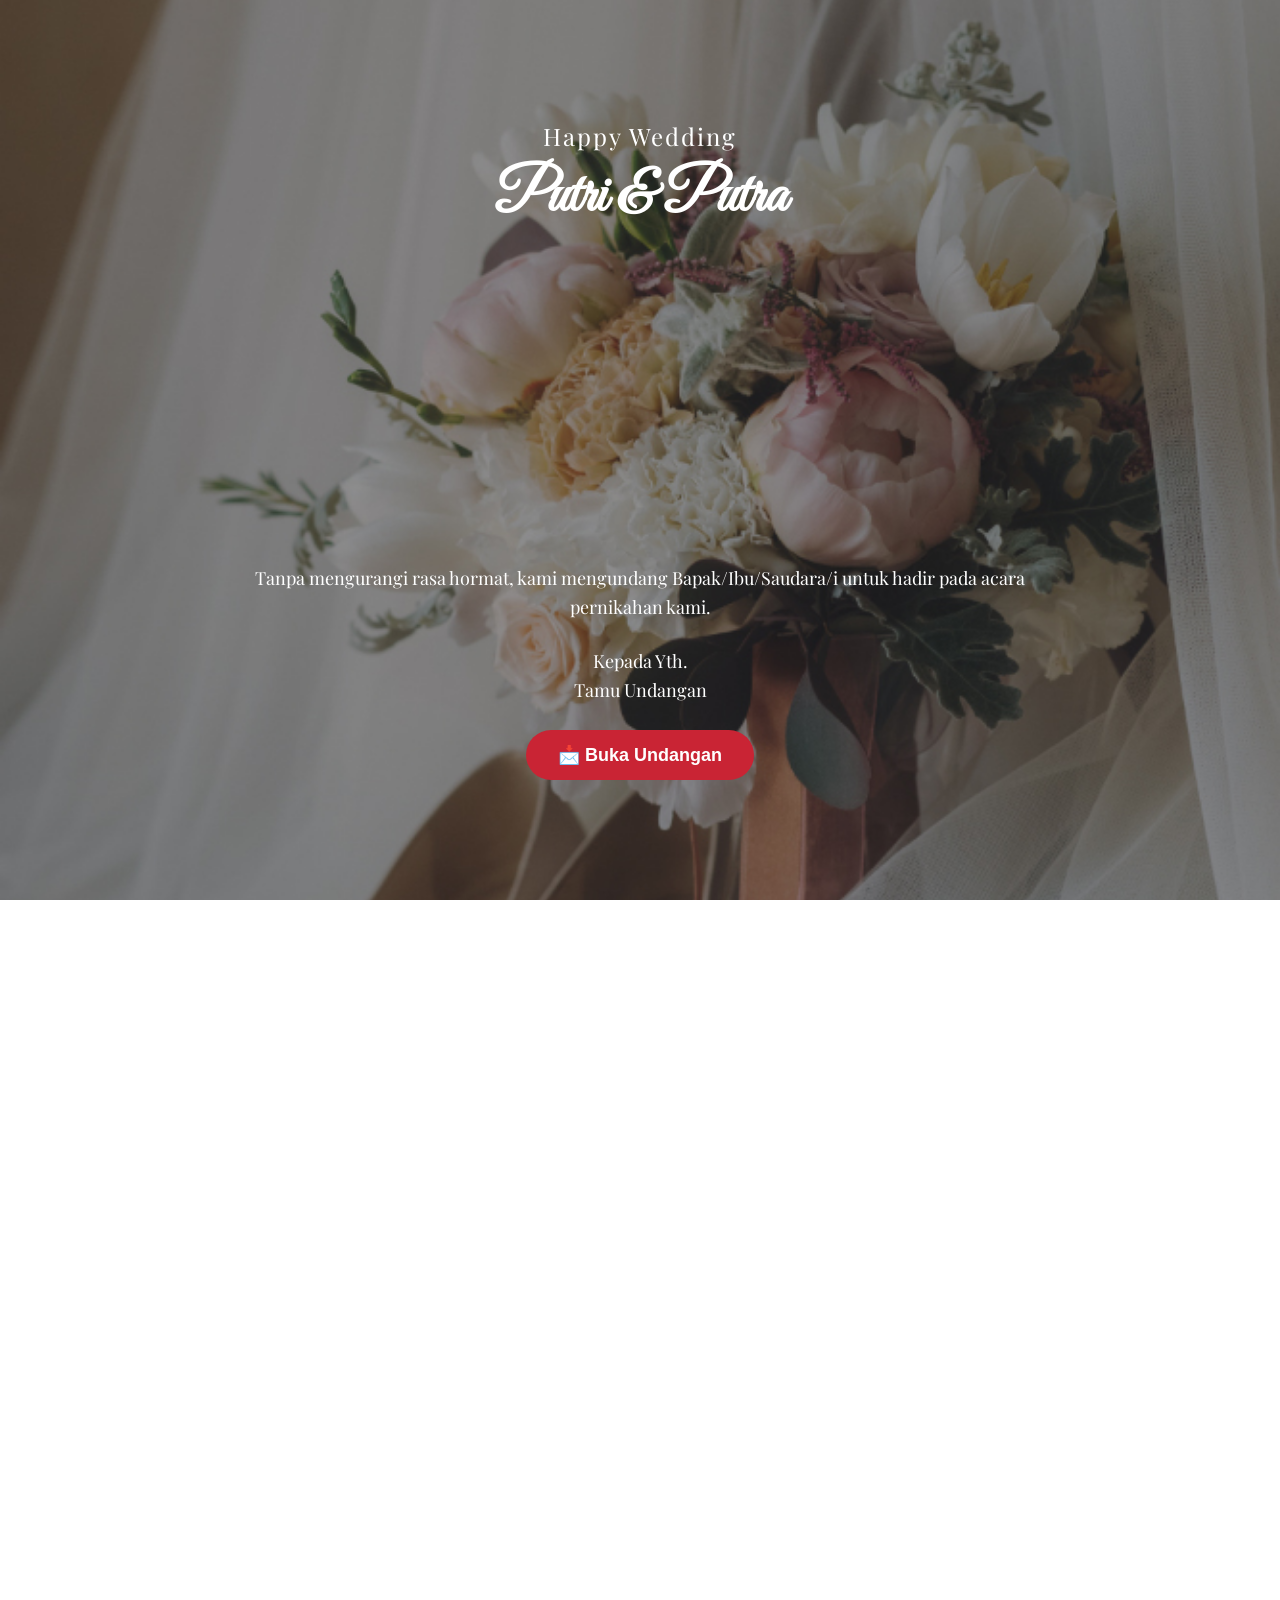
==== index.html @ c4f9211a "Update index.html" ====
<!DOCTYPE html>
<html lang="id">
<head>
  <meta charset="UTF-8">
  <title>Wedding Invitation</title>
  <meta name="viewport" content="width=device-width, initial-scale=1.0">
 <link rel="stylesheet" href="https://cdnjs.cloudflare.com/ajax/libs/font-awesome/6.5.0/css/all.min.css">
  <link rel="stylesheet" href="https://cdnjs.cloudflare.com/ajax/libs/font-awesome/6.4.2/css/all.min.css">
  <link href="https://fonts.googleapis.com/css2?family=Great+Vibes&family=Playfair+Display:wght@400;700&display=swap" rel="stylesheet">
  <link rel="stylesheet" href="style.css">
</head>
<body>

<!-- ===== COVER ===== -->
<div id="cover">
  <div class="background"></div>
  <div class="overlay">
    <div class="content">
      <h2 class="cover-subtitle">Happy Wedding</h2>
      <h1 class="cover-names">Putri & Putra</h1>
      <p class="cover-text">
        Tanpa mengurangi rasa hormat, kami mengundang Bapak/Ibu/Saudara/i
        untuk hadir pada acara pernikahan kami.
      </p>
      <p class="cover-guest">Kepada Yth.<br><span id="nama-tamu"></span></p>
      <button class="btn" onclick="openInvitation()">📩 Buka Undangan</button>
    </div>
  </div>
</div>


<!-- ===== NAVIGASI + MUSIK ===== -->
<div class="nav">
<a href="#wedding-intro"><button><i class="fas fa-home"></i></button></a>
<a href="#acara"><button><i class="fas fa-calendar-alt"></i></button></a>
<a href="#hadiah-ucapan"><button><i class="fas fa-envelope"></i></button></a>
<button id="music-btn" onclick="toggleMusic()"><i class="fas fa-music"></i></button>
</div>

<!-- ===== OPENING ===== -->
<div id="opening">
<video muted playsinline id="bg-video">
  <source src="bg.mp4" type="video/mp4">
</video>

<div class="overlay reveal"> 
  
  <img src="frame.png" alt="Frame" class="rotating-frame"> 
<div class="bride-groom">
  <h2 class="wedding-title">The Wedding Of</h2> 
  <div class="names-wrapper">
    <span class="name left-name">Putri</span>
    <span class="and">&</span>
    <span class="name right-name">Putra</span>
  </div>
</div>

</div> </div>

    <!-- ===== SECTION UCAPAN ===== -->
  <section id="wedding-intro" class="reveal">
    <h1 class="script reveal">Putri & Putra </h1>
  <p class="reveal">
      Di antara tanda-tanda (kebesaran)-Nya ialah bahwa Dia menciptakan pasangan-pasangan
      untukmu dari (jenis) dirimu sendiri agar kamu merasa tenteram kepadanya. 
      Dia menjadikan di antaramu rasa cinta dan kasih sayang. Sesungguhnya pada 
      yang demikian itu benar-benar terdapat tanda-tanda (kebesaran Allah) bagi 
      kaum yang berpikir. <br><br>
      Q.S. Ar Rum:21
  </p><br>
      <div class="countdown reveal" id="countdown"></div>
    <button class="btn-main reveal" onclick="saveToCalendar()">Save To Calendar</button>
    <br>
  </section>

  <!-- ===== PEMISAH BUNGA ===== -->
<div class="section-divider">
  <img src="bunga.png" alt="divider bunga" class="bunga">
</div>

<!-- ===== SECTION ACARA ===== -->
<section id="acara" class="reveal">
    <div class="flower-fall">
    <!-- bikin banyak bunga -->
     <span><img src="bunga1.png"></span>
     <span><img src="bunga2.png"></span>
     <span><img src="bunga3.png"></span>
     <span><img src="bunga1.png"></span>
     <span><img src="bunga2.png"></span>
     <span><img src="bunga3.png"></span>
  </div>
  <div class="acara-wrapper">
    <!-- Akad Nikah -->
    <div class="acara-card acara-akad reveal">
      <h2 class="acara-title">Akad Nikah</h2>
      <div class="acara-date">Jum'at, 12 Agustus 2025</div>
      <p class="acara-detail">
        Pukul 07:00 WIB - Selesai <br>
        Bertempat di kediaman mempelai wanita<br>
        Jl. Kebangsaan Selatan, Kel. Buleleng kec. Buleleng Selatan
      </p>
        <button onclick="window.open('https://maps.app.goo.gl/fGkJCddBoqoEkyeW7','_blank')" 
          class="resepsi-maps-btn reveal"> 📍 Lihat di Google Maps
        </button>
    </div>

    <!-- Resepsi Pernikahan -->
    <div class="acara-card acara-resepsi reveal">
      <h2 class="acara-title">Resepsi Pernikahan</h2>
      <div class="acara-date">Ahad, 13 Agustus 2025</div>
      <p class="acara-detail">
        Pukul 10:00 WIB - 13.00 WIB <br>
        Aula Viva Sapugarut
      </p>
        <button onclick="window.open('https://maps.app.goo.gl/fGkJCddBoqoEkyeW7','_blank')" 
          class="resepsi-maps-btn reveal"> 📍 Lihat di Google Maps
        </button>
    </div>
  </div>
</section>

<!-- ===== HALAMAN COUPLE ===== -->
<section id="couple" class="reveal">

  <!-- bunga kiri -->
  <img src="bungaberdiri.png" alt="Bunga Kiri" class="bunga-samping bunga-kiri reveal">

  <!-- bunga kanan -->
  <img src="bungaberdiri.png" alt="Bunga Kanan" class="bunga-samping bunga-kanan reveal">

  <h2 class="judul-couple reveal">Kedua Mempelai</h2>
  <div class="couple-slider reveal">

    <!-- Card mempelai wanita -->
    <div class="photo-frame reveal">
      <img src="istri.png" alt="Bride">
    </div>
    <h1 class="couple-name reveal">Putri Indo</h1>
    <p class="couple-message reveal">
      Putri Bpk. Jaya dan Ibu Luna
    </p>
    <div class="couple-sosmed reveal">
      <a href="https://vm.tiktok.com/ZSHnGLGu9ym54-qNUhb/" target="_blank">
        <i class="fab fa-instagram"></i>
      </a>
    </div>

    <br>
      <h1 class="couple-dengan reveal">Dengan</h1>
    <br>

    <!-- Card mempelai pria -->
    <div class="photo-frame reveal">
      <img src="suami.png" alt="Groom">
    </div>
    <h1 class="couple-name reveal">Putra Indo</h1>
    <p class="couple-message reveal">
      Putra Bpk. Sentosa dan Ibu Maya
    </p>
  </div>
</section>



<!-- ===== SECTION LOVE STORY ===== -->
<section id="love-story" class="reveal">
      <div class="flower-fall">
    <!-- bikin banyak bunga -->
     <span><img src="bunga1.png"></span>
     <span><img src="bunga2.png"></span>
     <span><img src="bunga3.png"></span>
     <span><img src="bunga1.png"></span>
     <span><img src="bunga2.png"></span>
     <span><img src="bunga3.png"></span>
  </div>
  <div class="love-story-frame reveal">
    <h2 class="love-story-title reveal">Love Story</h2>
    <p class="love-story-text reveal">
      Pertemuan pertama kami terjadi di kampus, saat itu hanya sebatas teman biasa. 
      Namun seiring berjalannya waktu, komunikasi dan kebersamaan membuat kami semakin dekat. 
      Dari situlah cerita indah ini bermula, hingga akhirnya kami memutuskan untuk melangkah ke jenjang pernikahan.
    </p>
  </div>
  <div class="love-story-bottom">
    <img src="bunga.png" alt="bunga hiasan">
  </div>
</section>

<!-- ===== SECTION HADIAH + UCAPAN & MAPS ===== -->
<section id="hadiah-ucapan" class="reveal">
  <!-- Bagian Hadiah -->
  <div class="hadiah-wrapper">
    <h2 class="hadiah-title reveal">Titip Hadiah</h2>
    <p class="hadiah-subtitle reveal">
      Doa restu Bapak/Ibu sekalian merupakan karunia yang sangat berarti bagi kami. 
      Dan jika memberi merupakan ungkapan tanda kasih, Bapak/Ibu dapat memberi kado secara cashless. 
      Terima kasih ❤️
    </p>

    <!-- BCA -->
    <div class="hadiah-card reveal">
      <div class="hadiah-top">
        <img src="bca.png" alt="BCA" class="hadiah-logo">
        <span class="hadiah-number">233300011122</span>
        <button class="copy-btn" onclick="copyText('233300011122')">Copy</button>
      </div>
      <div class="hadiah-bottom">Putri Indo</div>
    </div>

    <!-- SeaBank -->
    <div class="hadiah-card reveal">
      <div class="hadiah-top">
        <img src="bca.png" alt="SeaBank" class="hadiah-logo">
        <span class="hadiah-number">233300011133</span>
        <button class="copy-btn" onclick="copyText('233300011133')">Copy</button>
      </div>
      <div class="hadiah-bottom">Putra Indo</div>
    </div>

<!-- Kado Fisik -->
<div class="hadiah-card reveal">
  <div class="hadiah-top">
    <img src="gift.png" alt="Kado Fisik" class="hadiah-logo">
    <span class="hadiah-number" id="alamat-kado">Kirim Kado</span>
    <button class="copy-btn" onclick="copyText('Jl. Kebangsaan Selatan, Kel. Buleleng kec. Buleleng Selatan')">Copy</button>
  </div>
  <div class="hadiah-bottom">Jl. Kebangsaan Selatan, Kel. Buleleng kec. Buleleng Selatan</div>
</div>

<br><br>

    <!-- Form Ucapan -->
    <h2 class="ucapan-maps-title reveal">Ucapan & Doa</h2>
    <p class="ucapan-maps-subtitle reveal">
      Dengan penuh rasa syukur, kami berharap doa restu dari Bapak/Ibu/Saudara/i 
      sekalian untuk kebahagiaan pernikahan kami.
    </p>

<!-- === SECTION RSVP === -->
<div class="ucapan-maps-form reveal">
  <form id="rsvpForm">
    <input type="text" id="nama" name="nama" placeholder="Nama Kamu" required>
    <textarea id="ucapanText" name="ucapanText" rows="4" placeholder="Tulis ucapan terbaikmu..." required></textarea>
    <select id="kehadiran" name="kehadiran" required>
      <option value="">-- Pilih Kehadiran --</option>
      <option value="Hadir">Hadir</option>
      <option value="Tidak Hadir">Tidak Hadir</option>
    </select>

    <button type="submit" class="ucapan-maps-btn">Kirim</button>
  </form>
</div><br><br><br>

<!-- === SECTION LIST UCAPAN === -->
<div id="listUcapan" class="ucapan-list reveal">
  <h3 class="ucapan-maps-table reveal">Daftar Ucapan & Kehadiran</h3>
<table id="ucapanTable" class="reveal">
  <thead>
    <tr>
      <th>Nama</th>
      <th>Ucapan</th>
      <th>Kehadiran</th>
    </tr>
  </thead>
  <tbody id="ucapanBody">
    <!-- Data dari Google Sheets masuk ke sini -->
  </tbody>
</table>


    <!-- Tambahan bagian total -->
  <div id="ucapanSummary" class="ucapan-summary">
    <p>Jumlah Hadir: <span id="jumlahHadir">0</span></p>
    <p>Jumlah Tidak Hadir: <span id="jumlahTidakHadir">0</span></p>
  </div>
</div>
</section>

<!-- ===== SECTION PENUTUP ===== -->
<section id="penutup" class="reveal">
    <!-- Bunga Atas -->
  <div class="bunga-separator bunga-atas">
    <img src="bunga.png" alt="bunga atas">
  </div>
  
      <div class="flower-fall">
    <!-- bikin banyak bunga -->
     <span><img src="bunga1.png"></span>
     <span><img src="bunga2.png"></span>
     <span><img src="bunga3.png"></span>
     <span><img src="bunga1.png"></span>
     <span><img src="bunga2.png"></span>
     <span><img src="bunga3.png"></span>
  </div>
  <div class="penutup-overlay reveal">
    <div class="penutup-frame reveal">
      <img src="pasutri.png" alt="Foto Penutup" />
    </div>
    <p class="penutup-text reveal">
      Merupakan suatu kehormatan dan kebahagiaan bagi kami, apabila Bapak/Ibu/Saudara/i berkenan hadir dan memberikan doa restu.
      <br> Atas kehadiran dan doa restunya, kami mengucapkan terima kasih.
    </p>
    <p class="penutup-nama reveal">Putri & Putra</p>
  </div>

    <!-- Bunga Bawah -->
  <div class="bunga-separator bunga-bawah">
    <img src="bunga.png" alt="bunga bawah">
  </div>
</section>

<!-- ===== FOOTER ===== -->
<footer id="footer">
  <br>
  <div class="footer-container">
    <!-- Logo -->
    <div class="footer-left">
      <img src="wsit.png" alt="Logo" class="footer-logo">
    </div>

    <!-- Kontak -->
    <div class="footer-right">
      <p><i class="fab fa-whatsapp"></i> 
        <a href="https://wa.me/6282338804175" target="_blank">082338804175</a>
      </p>
      <p><i class="fas fa-envelope"></i> 
        <a href="mailto:wsitofficial@gmail.com">wsitofficial@gmail.com</a>
      </p>
      <p><i class="fab fa-tiktok"></i> 
        <a href="https://vm.tiktok.com/ZSHnGLGu9ym54-qNUhb/" target="_blank">@wsitofficial</a>
      </p>
    </div>
  </div>
  <br><br><br>
</footer>

  <!-- Musik -->
  <audio id="bg-music" loop>
    <source src="pernikahankita.mp3" type="audio/mpeg">
    Browser kamu tidak mendukung audio.
  </audio>
  <script src="script.js"></script>
</body>
</html>
---- style.css ----
* { margin: 0; padding: 0; box-sizing: border-box; }
    body, html {
      height: 100%;
      font-family: 'Playfair Display', serif;
      overflow-x: hidden;
      scroll-behavior: smooth;
    }
    html {
  scroll-behavior: smooth;
}


    /* === HALAMAN AWAL (COVER) === */
    #cover {
      position: fixed;
      top: 0; left: 0;
      width: 100%; height: 100%;
      z-index: 9999;
    }

    .background {
      position: absolute;
      top: 0; left: 0;
      width: 100%; height: 100%;
      background: url("bgopening.jpg") no-repeat center center;
      background-size: cover;
      opacity: 1;
      transform: translateY(100%);
      animation: slideUp 0s ease forwards;
    }

    @keyframes slideUp { to { transform: translateY(0); } }

    .overlay {
      position: absolute;
      top: 0; left: 0;
      width: 100%; height: 100%;
      background: rgba(0,0,0,0.25);
      display: flex;
      justify-content: center;
      align-items: center;
      text-align: center;
      padding: 20px;
    }

    .content {
      color: #fff;
      animation: fadeIn 3s ease;
    }

    @keyframes fadeIn { from { opacity: 0; } to { opacity: 1; } }

    .content h2 { font-size: 24px; letter-spacing: 2px; margin-bottom: 10px; font-weight: 400; }
    .content h1 { font-family: 'Great Vibes', cursive; font-size: 60px; margin-bottom: 330px; line-height: 1.2; }
    .content p { font-size: 18px; line-height: 1.6; margin-bottom: 25px; max-width: 90%; margin-left: auto; margin-right: auto; }

    .btn {
      background: #c92434;
      color: white;
      padding: 14px 32px;
      border: none;
      border-radius: 30px;
      font-size: 18px;
      font-weight: 600;
      cursor: pointer;
      transition: background 0.3s ease;
      display: inline-flex;
      align-items: center;
      gap: 8px;
    }
    .btn:hover { background: #812121; }
/* ===== OPENING STYLE ===== */
#opening {
  position: relative;
  width: 100%;
  height: 100vh;
  overflow: hidden;
}

#bg-video {
  position: absolute;
  top: 0;
  left: 0;
  width: 100%;
  height: 100%;
  object-fit: cover;
  z-index: -1;
}

.overlay {
  position: relative;
  width: 100%;
  height: 100%;
  display: flex;
  justify-content: center;
  align-items: center;
  flex-direction: column;
  color: white;
  z-index: 2;
  background: transparent; /* ini penting */
}

.rotating-frame {
  width: 100vw;  /* 60% dari lebar layar */
  max-width: 450px;
  height: auto;
  animation: rotateFrame 20s linear infinite;
}

/* Container utama */
.bride-groom {
  position: absolute;
  top: 50%;
  left: 50%;
  transform: translate(-50%, -50%);
  text-align: center;
  z-index: 2;
  color: #c92434;
}

/* The Wedding Of */
.wedding-title {
  font-family: 'Playfair Display', serif;
  font-size: 14px;
  letter-spacing: 2px;
  color: #555;
  margin-bottom: 15px;
}

/* Bungkus nama */
.names-wrapper {
  display: flex;
  align-items: center;
  justify-content: center;
  gap: 20px; /* jarak antar elemen */
  position: relative;
}

/* Nama */
.name {
  font-family: 'Playfair Display', serif;
  font-size: 40px;
  color: #c92434;
  z-index: 2;
}

/* Simbol & besar dekoratif */
.and {
  font-family: 'Great Vibes', cursive;
  font-size: 120px;             /* gede dekorasi */
  color: rgba(201,36,52,0.15);  /* merah samar */
  position: absolute;
  left: 50%;
  top: 50%;
  transform: translate(-50%, -50%);
  z-index: 1;
  pointer-events: none;
}

/* Animasi */
@keyframes spin {
  from { transform: translate(-50%, -50%) rotate(0deg); }
  to { transform: translate(-50%, -50%) rotate(360deg); }
}

@keyframes fadeInZoom {
  0% { opacity: 0; transform: scale(0.8); }
  100% { opacity: 1; transform: scale(1); }
}

@keyframes rotateFrame {
  from { transform: rotate(0deg); }
  to { transform: rotate(360deg); }
}

    /* === HALAMAN UTAMA === */
    section { 
      height: 100vh; 
      display: flex; 
      flex-direction: column; 
      justify-content: center; 
      align-items: center; 
      text-align: center; 
    }

    /* Countdown */
    .countdown { display: flex; gap: 15px; margin: 20px 0; }
    .countdown div {
      background: #fff; /* warna #c92434 tapi transparan */
      color: #c92434;                          /* biar teks tetap jelas */
      padding: 10px 15px;
      border-radius: 10px;
      font-size: 18px;
      font-weight: bold;
    }

    /* Button */
    .btn-main {
      background: #fff;
      color: #c92434;
      padding: 12px 24px;
      border: none;
      border-radius: 25px;
      font-size: 16px;
      cursor: pointer;
      margin-top: 15px;
    }
.btn-main:hover {
  background: #812121;
  color: #fff; /* teks jadi putih saat hover */
}

    /* Navigasi bawah */
.nav {
  position: fixed;
  bottom: 20px;
  left: 50%;
  transform: translateX(-50%);
  display: none;
  gap: 15px;
  z-index: 9999; /* naikin biar selalu di atas */
}

    .nav button {
      width: 50px;
      height: 50px;
      border-radius: 50%;
      border: none;
      background: #c92434;
      color: white;
      font-size: 22px;
      cursor: pointer;
      box-shadow: 0 4px 8px rgba(0,0,0,0.2);
      transition: background 0.3s ease;
    }

    .nav button:hover {
      background: #812121;
    }

/* ===== SECTION UCAPAN ===== */
#wedding-intro {
  position: relative;
  background: #c92434;       /* warna dasar */
  color: #fff;
  padding: 60px 45px;
  text-align: center;
  height: auto;
  min-height: unset;
  overflow: hidden;          /* biar pseudo-element nggak bocor */
}

#wedding-intro::before {
  content: "";
  position: absolute;
  inset: 0;
  background: url("texture4.png") center/cover no-repeat;
  opacity: 1;             /* atur transparansi tekstur */
  z-index: 0;
}

#wedding-intro * {
  position: relative;
  z-index: 1;                /* supaya teks dan tombol tetap di atas background */
}

#wedding-intro .script {
  font-family: 'Great Vibes', cursive;
  font-size: 36px;
  margin-bottom: 20px;
  color: #fff;
}

#wedding-intro p {
  font-family: 'Playfair Display', serif;
  font-size: 14px;
  line-height: 1.8;
  max-width: 700px;
  margin: 0 auto;
}




/* ===== BUNGA PEMISAH ===== */
.section-divider {
  position: relative;
  width: 100%;
  height: 120px;
  margin: 0;
}

.section-divider img {
  position: absolute;
  top: 0%;
  left: 50%;
  transform: translate(-50%, 50%); /* mulai agak ke bawah */
  width: 100%; /* Ukuran bunga pemisah */
  max-width: 700px;
  opacity: 0;
  transition: all 1s ease-out; /* transisi halus */
}

.section-divider img.show {
  transform: translate(-50%, -50%); /* naik ke tengah */
  opacity: 1;
}




/* ===== SECTION ACARA ===== */
#acara {
  background: url("bgakad.jpg") no-repeat center center/cover;
  padding: 60px 20px;
  text-align: center;
}

.acara-wrapper {
  max-width: 500px;
  margin: 0 auto;
}

/* Card dengan frame setengah lingkaran */
.acara-card {
  background: #c92434;
  margin: 30px 0;
  padding: 30px 20px;
  box-shadow: 0 6px 15px rgba(0,0,0,0.15);
  position: relative;
  overflow: hidden;

  height: 300px;       /* <- ini tinggi frame */
  display: flex;       
  flex-direction: column;
  justify-content: center; /* konten tetap di tengah */
}

/* Untuk Akad: atas melengkung */
.acara-akad {
  border-radius: 50% 50% 0 0 / 50% 50% 0 0; /* bikin oval di atas */
}

/* Untuk Resepsi: bawah melengkung */
.acara-resepsi {
  border-radius: 0 0 50% 50% / 0 0 50% 50%; /* bikin oval di bawah */
}

/* Title */
.acara-title {
  font-family: 'Great Vibes', cursive;
  font-size: 28px;
  color: #fff;
  margin-bottom: 15px;
}

/* Tanggal */
.acara-date {
  font-size: 20px;
  font-weight: bold;
  margin-bottom: 10px;
  color: #fff;
}

/* Detail */
.acara-detail {
  font-size: 14px;
  line-height: 1.6;
  color: #fff;
}

.resepsi-maps-btn {
  background: #fff;
  color: #c92434;
  border: none;
  padding: 10px 20px;
 border-radius: 9999px;
  font-size: 14px;
  cursor: pointer;
  display: inline-block;
  width: auto;           /* biar ngikutin konten */
  max-width: 90%;        /* biar responsif */
  margin: 15px auto 0;   /* auto center */
}

.resepsi-maps-btn:hover {
  background: #812121;
  color: #fff;   /* ganti warna teks pas hover */
}


/* Buat semua section default tetap 100vh */
section {
  height: 100vh;
}

/* efek bunga jatuh */
.flower-fall {
  position: absolute;
  top: 0;
  left: 0;
  width: 100%;
  height: 100%;
  pointer-events: none; /* biar gak ganggu klik */
  overflow: hidden;
  z-index: 1;
}

.flower-fall span {
  position: absolute;
  top: -10%;
  animation: fall linear infinite;
}

.flower-fall span img {
  width: 40px;  /* atur ukuran bunga */
  height: auto;
  opacity: 1;
}

@keyframes fall {
  0% {
    transform: translateY(-10%) rotate(0deg);
    opacity: 1;
  }
  100% {
    transform: translateY(110vh) rotate(360deg);
    opacity: 0.5;
  }
}

/* variasi posisi, delay, dan durasi */
.flower-fall span:nth-child(1) {
  left: 10%;
  animation-duration: 8s;
  animation-delay: 0s;
}
.flower-fall span:nth-child(2) {
  left: 30%;
  animation-duration: 10s;
  animation-delay: 2s;
}
.flower-fall span:nth-child(3) {
  left: 50%;
  animation-duration: 12s;
  animation-delay: 4s;
}
.flower-fall span:nth-child(4) {
  left: 70%;
  animation-duration: 9s;
  animation-delay: 1s;
}
.flower-fall span:nth-child(5) {
  left: 90%;
  animation-duration: 11s;
  animation-delay: 3s;
}

/* ===== SECTION COUPLE ===== */
#couple {
  background: url("texture4.png") no-repeat center center/cover;
  background-color: rgba(255,255,255,0.5); /* putih transparan di atas bg */
  min-height: 150vh;
  display: flex;
  align-items: center;
  justify-content: center;
  text-align: center;
  padding: 40px 20px;
  color: #812111;
}

.couple-card {
  background: rgba(255, 255, 255, 1); /* putih elegan */
  border-radius: 20px;
  padding: 30px 20px;
  margin: 20px auto;
  max-width: 450px;
  text-align: center;
  box-shadow: 0 8px 20px rgba(0,0,0,0.15);
  border: 2px solid #ffffff; /* frame hijau muda */
}

/* bunga samping */
.bunga-samping {
  position: absolute;
  top: 6%;
  transform: translateY(-50%);
  height: 100%;       /* tinggi relatif section */
  max-height: 1000px; /* batasi biar nggak terlalu besar */
  z-index: 0;        /* di belakang konten */
  opacity: 0.9;
}

.bunga-kiri {
  left: -35px; /* geser 60px keluar ke kiri */
}

.bunga-kanan {
  right: -35px; /* geser 60px keluar ke kanan */
  transform: translateY(-50%) scaleX(-1); /* dibalik agar simetris */
}

/* supaya teks & foto tetap di depan */
.couple-slider {
  position: relative;
  z-index: 1;
}

.judul-couple {
  text-align: center;
  font-family: 'Great Vibes', cursive; /* contoh font script */
  font-size: 42px;
  color: #fff; /* biar kontras sama background merah */
  margin-bottom: 20px;
}

.section-title {
  font-family: 'Playfair Display', serif;
  font-size: 28px;
  margin-bottom: 10px;
}

.section-subtitle {
  font-family: 'Georgia', serif;
  font-size: 16px;
  margin-bottom: 20px;
}

.photo-frame {
  width: 220px;
  height: 300px;
  margin: 0 auto 20px auto;
  border-radius: 50% / 40%; /* bikin oval */
  overflow: hidden;
  border: 4px solid #ffffff; /* frame hijau muda */
  box-shadow: 0 3px 8px rgba(0,0,0,0.2);
}

.photo-frame img {
  width: 100%;
  height: 100%;
  object-fit: cover;
}

.couple-name {
  font-family: 'Great Vibes', cursive;
  font-size: 36px;
  color: #fff;
  margin-bottom: 10px;
}

.couple-message {
  font-family: 'Playfair Display', serif;
  font-size: 14px;
  line-height: 1.6;
    color: #fff;
}

.couple-sosmed {
  margin-top: 12px;
}

.couple-sosmed a {
  display: inline-flex;
  align-items: center;
  justify-content: center;
  width: 45px;
  height: 45px;
  border-radius: 50%;
  background-color: #fff;    /* bulat putih */
  color: #c92434;            /* ikon merah elegan */
  font-size: 22px;
  text-decoration: none;
  transition: all 0.3s ease;
  box-shadow: 0 4px 10px rgba(0,0,0,0.15);
}

.couple-sosmed a:hover {
  background-color: #c92434; /* hover bulat merah */
  color: #fff;               /* ikon jadi putih */
}


.couple-dengan {
  font-family: 'Playfair Display', serif;
  font-size: 28px;
  color: #fff;
  margin-bottom: 10px;
}


/* ===== SECTION LOVE STORY ===== */
#love-story {
  position: relative;
  background: url("bglovestory.jpg") no-repeat center center/cover;
  background-color: rgba(255,255,255,0.5); /* putih transparan di atas bg */
  background-blend-mode: overlay; /* bisa coba lighten, multiply, soft-light */
  padding: 60px 20px;
  text-align: center;
  display: flex;
  justify-content: center;
  align-items: center;
  min-height: 100vh;
}


/* Frame setengah lingkaran atas */
.love-story-frame {
  background: #c92434;
  margin: 30px 0;
  padding: 30px 20px;
  box-shadow: 0 6px 15px rgba(0,0,0,0.15);
  position: relative;
  overflow: hidden;

  height: 350px; /* sedikit lebih tinggi biar muat teks */
  max-width: 300px;
  display: flex;
  flex-direction: column;
  justify-content: center;

  border-radius: 50% 50% 0 0 / 40% 40% 0 0; /* lengkung atas */
}

/* Title */
.love-story-title {
  font-family: 'Great Vibes', cursive;
  font-size: 32px;
  color: #fff;
  margin-bottom: 15px;
}

/* Isi cerita */
.love-story-text {
  font-size: 14px;
  line-height: 1.6;
  color: #fff;
  padding: 0 10px;
}

#love-story {
  position: relative;
  z-index: 20; /* pastikan lebih tinggi dari section berikut */
}

.love-story-bottom {
  position: absolute;
  bottom: -60px; /* keluar dari section love story */
  left: 50%;
  transform: translateX(-50%) translateY(100px); /* start lebih ke bawah */
  opacity: 0;
  transition: transform 1s ease-out, opacity 1s ease-out;
}

.love-story-bottom.show {
  transform: translateX(-50%) translateY(0); /* balik ke posisi normal */
  opacity: 1;
}

.love-story-bottom img {
  max-width: 370px;
  height: auto;
  display: block;
  /* width: 100%;  Ukuran bunga love story */
}

/* ===== SECTION HADIAH + UCAPAN ===== */
#hadiah-ucapan {
  position: relative;
  background: #c92434;
  padding: 60px 20px 120px;
  text-align: center;
  overflow: hidden;
  isolation: isolate;
  min-height: 240vh; /* ⬅️ 2 kali tinggi layar */
}

#hadiah-ucapan::before {
  content: "";
  position: absolute;
  inset: 0;
  background: url("texture5.png") center/cover no-repeat;
  opacity: 1;
  z-index: -1;
}

/* Biar isi tetap di atas */
#hadiah-ucapan * {
  position: relative;
  z-index: 1;
}

/* Bagian Hadiah */
.hadiah-title {
  font-family: 'Great Vibes', cursive;
  font-size: 36px;
  color: #fff;
  margin-bottom: 15px;
}

.hadiah-subtitle {
  font-family: 'Playfair Display', serif;
  font-size: 14px;
  line-height: 1.8;
  color: #fff;
  max-width: 700px;
  margin: 0 auto 30px;
}

.hadiah-card {
  background: #fff;
  border-radius: 15px;
  padding: 15px 20px;
  margin: 15px auto;
  max-width: 420px;
  text-align: left;
  box-shadow: 0 6px 15px rgba(0,0,0,0.08);
}

.hadiah-top {
  display: flex;
  align-items: center;
  justify-content: space-between;
}

.hadiah-logo {
  width: 50px;
  margin-right: 15px;
}

.hadiah-number {
  flex: 1;
  font-weight: bold;
  font-size: 18px;
  color: #333;
}

.hadiah-card .hadiah-number {
  font-weight: bold;
  font-size: 16px;
  color: #333;
}

.hadiah-card .hadiah-bottom {
  margin-top: 8px;
  font-size: 14px;
  color: #555;
  font-family: 'Playfair Display', serif;
  line-height: 1.6;
}

.copy-btn {
  margin-left: 15px;
  padding: 6px 14px;
  border: none;
  border-radius: 8px;
  background: #c92434; 
  color: #fff;
  font-size: 14px;
  cursor: pointer;
  transition: background 0.3s;
}
.copy-btn:hover {
  background: #812121;
}
.hadiah-bottom {
  margin-top: 10px;
  font-size: 14px;
  color: #555;
  font-family: 'Playfair Display', serif;
}

/* Divider antar bagian */
.divider {
  margin: 60px auto;
  width: 100px;
  height: 2px;
  background: #fff;
  opacity: 0.6;
}

/* Bagian Ucapan */
.ucapan-maps-title {
  font-family: 'Great Vibes', cursive;
  font-size: 36px;
  margin-bottom: 20px;
  color: #fff;
}

.ucapan-maps-subtitle {
  font-family: 'Playfair Display', serif;
  font-size: 14px;
  line-height: 1.8;
  max-width: 700px;
  margin: 0 auto 25px;
  color: #f9f9f9;
}

.ucapan-maps-form textarea {
  width: 100%;
  max-width: 700px;
  border: 1.5px solid #fff;
  border-radius: 8px;
  padding: 12px;
  font-size: 14px;
  font-family: 'Playfair Display', serif;
  resize: none;
  background: #fff;
  color: #333;
}

.ucapan-maps-form textarea:focus {
  border-color: #812121;
  outline: none;
}

.ucapan-maps-form {
  max-width: 700px;
  margin: 0 auto;
  color: #fff;
  font-family: 'Playfair Display', serif;
}

.ucapan-maps-form label {
  display: block;
  margin: 10px 0 5px;
  font-size: 14px;
  color: #f9f9f9;
}

.ucapan-maps-form input,
.ucapan-maps-form select,
.ucapan-maps-form textarea {
  width: 100%;
  border: 1.5px solid #fff;
  border-radius: 8px;
  padding: 12px;
  font-size: 14px;
  font-family: 'Playfair Display', serif;
  margin-bottom: 12px;
  background: #fff;
  color: #333;
  box-sizing: border-box;
}

.ucapan-maps-form input:focus,
.ucapan-maps-form select:focus,
.ucapan-maps-form textarea:focus {
  border-color: #812121;
  outline: none;
}



.ucapan-list {
  margin-top: 20px;
  padding: 15px;
  border-radius: 10px;
  background: #f9f9f9;
  overflow-x: auto;
}

/* Batas tinggi tbody supaya maksimal 3 baris kelihatan */
#ucapanBody {
  display: block;
  max-height: 400px; /* sesuaikan tingginya sampai kira2 3 baris */
  overflow-y: auto;
}

/* Hapus tampilan tabel default */
#ucapanTable thead {
  display: none; /* header tabel disembunyikan */
}

#ucapanTable {
  display: block;
  width: 100%;
  border: none;
}

/* Style item ucapan */
.ucapan-item {
  border-bottom: 1px solid #ddd;
  padding: 12px 8px;
}

.ucapan-header {
  font-size: 14px;
  font-weight: bold;
  color: #333;
  display: flex;
  justify-content: space-between;
  margin-bottom: 4px;
}

.ucapan-kehadiran {
  font-size: 14px;
  font-weight: bold;
}

.ucapan-kehadiran.hadir {
  color: #2c9c4a; /* hijau */
}

.ucapan-kehadiran.tidakhadir {
  color: #c92434; /* merah */
}

.ucapan-teks {
  font-size: 14px;
  color: #555;
  text-align: left;     /* biar rata kiri */
  vertical-align: top;  /* posisinya dari atas sel */
}

.ucapan-maps-table {
  font-family: 'Playfair Display', serif;
  font-size: 18px;
  margin-bottom: 20px;
  color: #555;
}

.ucapan-summary {
  margin-top: 15px;
  padding: 10px;
  font-size: 15px;
  color: #333;
}

.ucapan-summary p {
  margin: 5px 0;
  font-weight: 600;
}


.ucapan-maps-btn {
  margin-top: 15px;
  padding: 10px 22px;
  border: none;
  border-radius: 6px;
  background: #fff;
  color: #c92434;
  font-size: 14px;
  font-family: 'Playfair Display', serif;
  cursor: pointer;
  transition: background 0.3s, color 0.3s;
}
.ucapan-maps-btn:hover {
  background: #812121;
  color: #fff;
}

/* Maps */
.ucapan-maps-location {
  margin-top: 35px;
}
.ucapan-maps-location-title {
  font-family: 'Great Vibes', cursive;
  font-size: 30px;
  margin-bottom: 15px;
  color: #fff;
}
.ucapan-maps-location iframe {
  border-radius: 10px;
  border: 2px solid #fff;
  width: 600px;
  height: 300px;
  background: #fff;
}


/* ===== SECTION PENUTUP ===== */
#penutup {
  position: relative;
  background: url("bgpenutup.jpg") no-repeat center center/cover;
  min-height: 100vh;
  display: flex;
  justify-content: center;
  align-items: center;
  text-align: center;
  padding: 60px 20px;
  color: #333;
}

.penutup-overlay {
  max-width: 650px;
  margin: auto;
}

.penutup-frame {
  width: 250px;
  height: 350px;
  margin: 0 auto 25px;
  border-radius: 50% / 40%;  /* bikin oval melengkung */
  overflow: hidden;
  border: 4px solid #fff;
  box-shadow: 0 6px 18px rgba(0,0,0,0.25);
}

.penutup-frame img {
  width: 100%;
  height: 100%;
  object-fit: cover;
}

.penutup-text {
  font-family: 'Playfair Display', serif;
  font-size: 14px;
  line-height: 1.8;
  margin-bottom: 20px;
  color: #333;
}

.penutup-nama {
  font-family: 'Great Vibes', cursive;
  font-size: 48px;
  color: #c92434; /* bisa disesuaikan warnanya */
}

/* ===== BUNGA PEMISAH DI PENUTUP ===== */
.bunga-separator {
  position: absolute;
  width: 100%;
  left: 50%;
  transform: translateX(-50%);
  line-height: 0;
  z-index: 5; /* di atas background tapi di bawah konten */
}

.bunga-separator img {
  display: block;
  margin: 0 auto;
  max-width: 700px; /* samakan dengan section-divider */
  width: 100%;
  height: auto;
}

/* Bunga Atas */
.bunga-atas {
  top: -60px; /* keluar ke atas agar nempel section hadiah/ucapan */
}

/* Bunga Bawah */
.bunga-bawah {
  bottom: -60px; /* keluar ke bawah agar nempel footer */
}



/* ===== FOOTER ===== */
#footer {
  background: #c92434;   /* warna footer */
  padding: 50px 30px;
  font-family: 'Poppins', sans-serif;
  color: #fff;           /* teks putih */
}

.footer-container {
  display: flex;
  align-items: center;
  justify-content: space-between;
  max-width: 1100px;
  margin: 0 auto;
  flex-wrap: wrap; /* biar responsif di HP */
}

.footer-left {
  flex: 1;
}

.footer-logo {
  width: 140px;
  height: auto;
}

.footer-right {
  flex: 2;
  text-align: right;
}

.footer-right p {
  margin: 5px 0;
  font-size: 14px;
}

.footer-right a {
  color: #fff;             /* link putih */
  text-decoration: none;
  font-weight: 500;
}

.footer-right a:hover {
  text-decoration: underline; /* efek hover */
}

    /* === REVEAL ANIMATION === */
    .reveal {
      opacity: 0;
      transform: translateY(60px);
      transition: all 1s ease;
    }
    .reveal.active {
      opacity: 1;
      transform: translateY(0);
    }

    /* Mobile */
    @media (max-width: 768px) {
      .content h2 { font-size: 1rem; }
      .content h1 { font-size: 2.5rem; }
      .content p { font-size: 0.9rem; }
      .btn { font-size: 0.9rem; padding: 12px 28px; }
    }
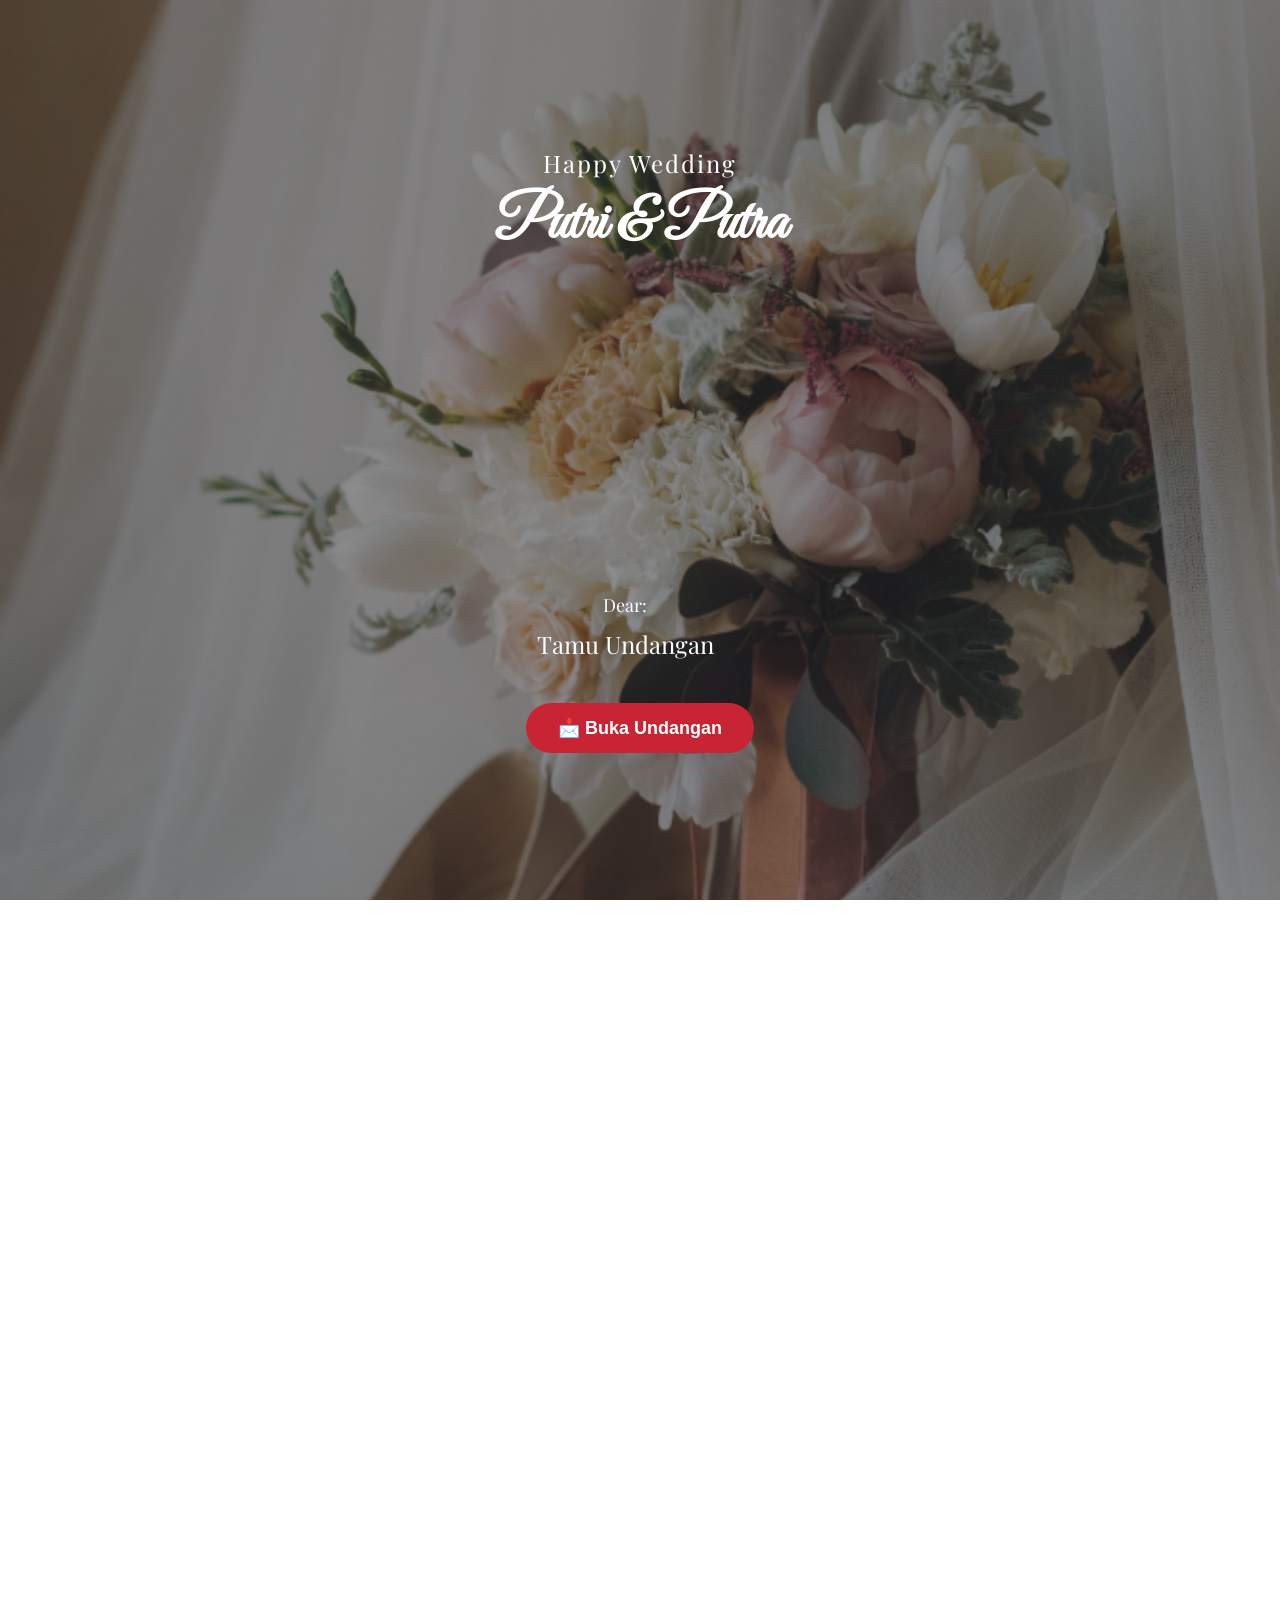
==== commit 7954de34: "naise" ====
--- a/index.html
+++ b/index.html
@@ -16,13 +16,14 @@
   <div class="background"></div>
   <div class="overlay">
     <div class="content">
-      <h2 class="cover-subtitle">Happy Wedding</h2>
-      <h1 class="cover-names">Putri & Putra</h1>
-      <p class="cover-text">
-        Tanpa mengurangi rasa hormat, kami mengundang Bapak/Ibu/Saudara/i
-        untuk hadir pada acara pernikahan kami.
-      </p>
-      <p class="cover-guest">Kepada Yth.<br><span id="nama-tamu"></span></p>
+      <h2>Happy Wedding</h2>
+      <h1>Putri & Putra</h1>
+
+<div class="guest-box">
+  <p class="dear">Dear:</p>
+  <p id="nama-tamu" class="guest-name">Tamu Undangan</p>
+</div>
+
       <button class="btn" onclick="openInvitation()">📩 Buka Undangan</button>
     </div>
   </div>
--- a/style.css
+++ b/style.css
@@ -52,7 +52,25 @@
 
     .content h2 { font-size: 24px; letter-spacing: 2px; margin-bottom: 10px; font-weight: 400; }
     .content h1 { font-family: 'Great Vibes', cursive; font-size: 60px; margin-bottom: 330px; line-height: 1.2; }
-    .content p { font-size: 18px; line-height: 1.6; margin-bottom: 25px; max-width: 90%; margin-left: auto; margin-right: auto; }
+    .content p { font-family: 'Playfair Display', serif; font-size: 18px; line-height: 1.6; margin-bottom: 25px; max-width: 90%; margin-left: auto; margin-right: auto; }
+
+    .guest-box {
+  margin-bottom: 40px; /* jarak sebelum tombol */
+}
+
+.guest-box .dear {
+  font-size: 18px;
+  margin: 0;            /* buang margin default */
+  padding: 0;
+  color: #fff;
+}
+
+.guest-box .guest-name {
+  font-family: 'Playfair Display', serif;
+  font-size: 24px;
+  color: #ffff;
+  margin: 5px 0 0 0;     /* kasih jarak rapat ke atas (5px aja) */
+}
 
     .btn {
       background: #c92434;
@@ -69,6 +87,9 @@
       gap: 8px;
     }
     .btn:hover { background: #812121; }
+
+
+
 /* ===== OPENING STYLE ===== */
 #opening {
   position: relative;
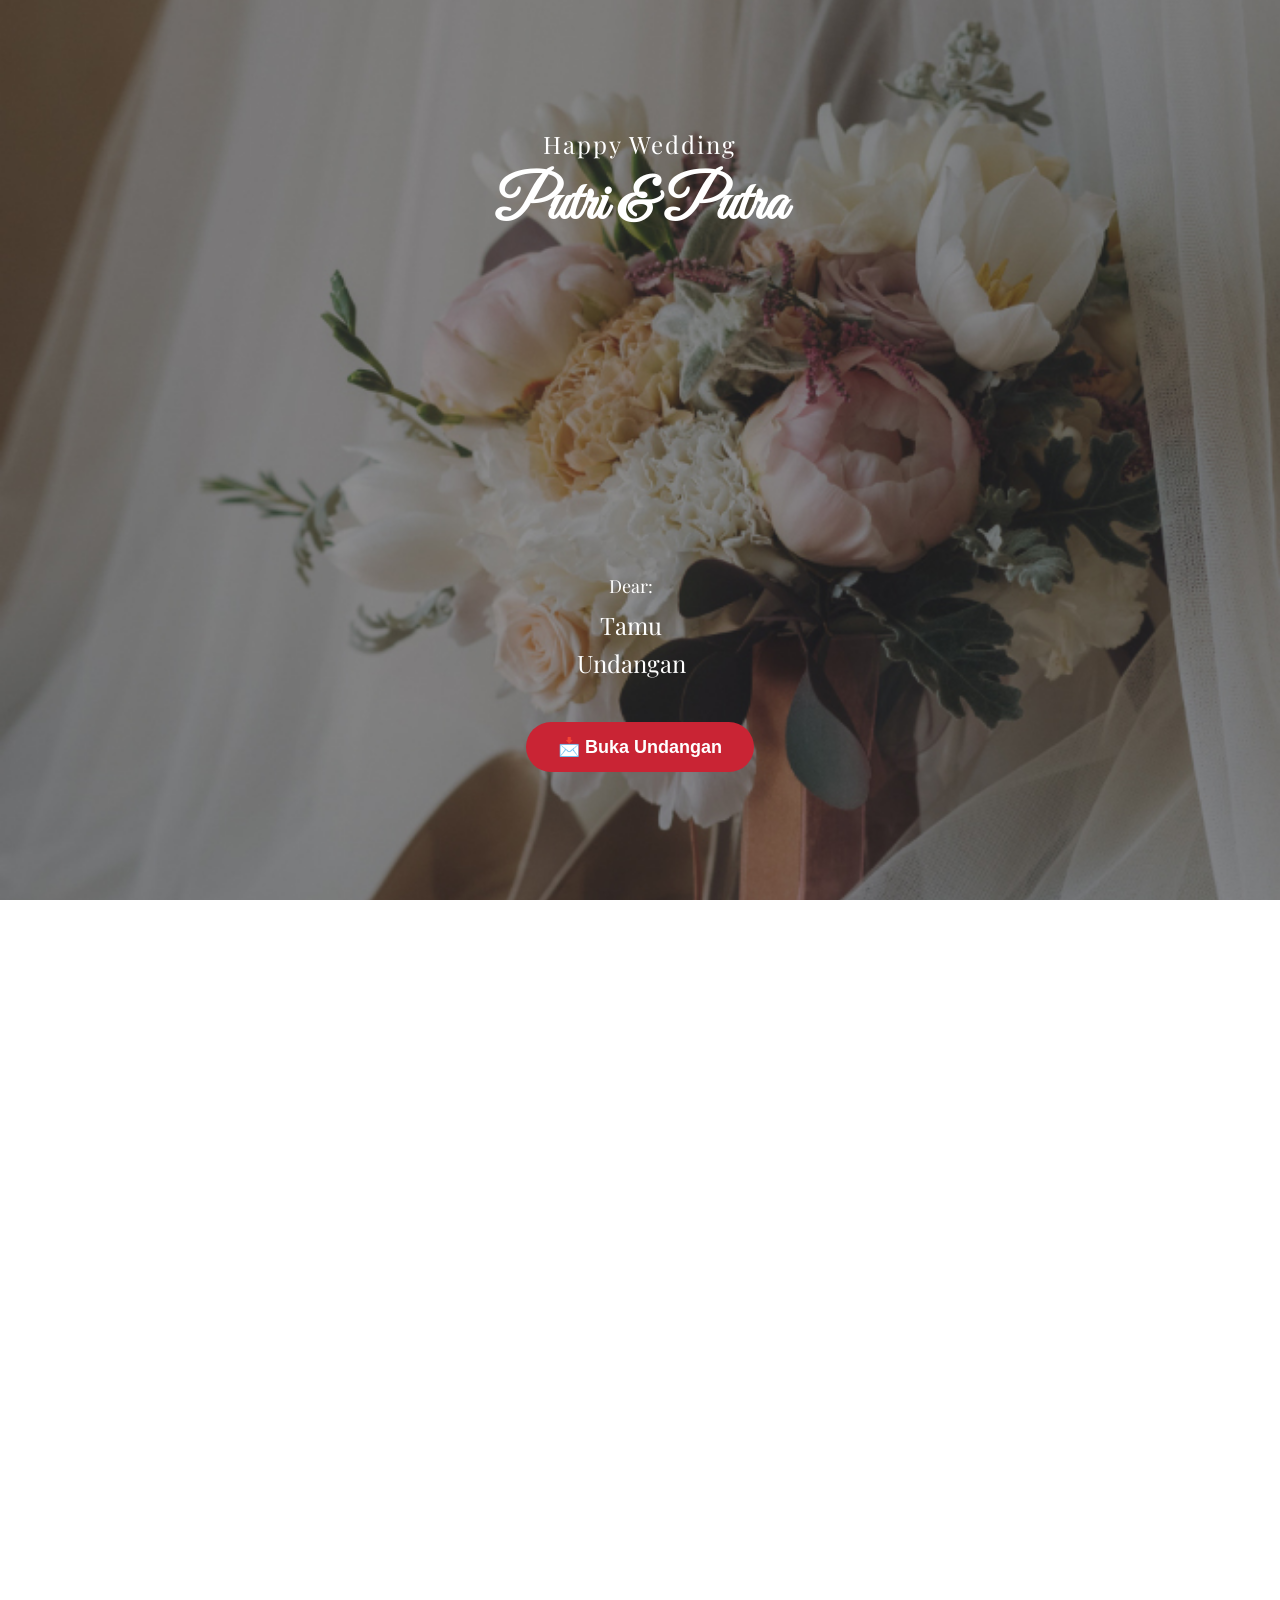
==== commit 1f235fa6: "good" ====
--- a/index.html
+++ b/index.html
@@ -20,8 +20,10 @@
       <h1>Putri & Putra</h1>
 
 <div class="guest-box">
-  <p class="dear">Dear:</p>
-  <p id="nama-tamu" class="guest-name">Tamu Undangan</p>
+  <div class="guest-text">
+    <p class="dear">Dear:</p>
+    <p id="nama-tamu" class="guest-name">Tamu Undangan</p>
+  </div>
 </div>
 
       <button class="btn" onclick="openInvitation()">📩 Buka Undangan</button>
--- a/style.css
+++ b/style.css
@@ -54,13 +54,19 @@
     .content h1 { font-family: 'Great Vibes', cursive; font-size: 60px; margin-bottom: 330px; line-height: 1.2; }
     .content p { font-family: 'Playfair Display', serif; font-size: 18px; line-height: 1.6; margin-bottom: 25px; max-width: 90%; margin-left: auto; margin-right: auto; }
 
-    .guest-box {
-  margin-bottom: 40px; /* jarak sebelum tombol */
+.guest-box {
+  margin-bottom: 40px;
+  text-align: center;
+}
+
+.guest-box .guest-text {
+  display: inline-block; /* jadi satu blok kecil di tengah */
+  text-align: center;    /* isi di dalamnya juga center */
 }
 
 .guest-box .dear {
   font-size: 18px;
-  margin: 0;            /* buang margin default */
+  margin: 0;
   padding: 0;
   color: #fff;
 }
@@ -68,8 +74,10 @@
 .guest-box .guest-name {
   font-family: 'Playfair Display', serif;
   font-size: 24px;
-  color: #ffff;
-  margin: 5px 0 0 0;     /* kasih jarak rapat ke atas (5px aja) */
+  color: #fff;
+  margin: 5px 0 0 0;
+  white-space: normal;   /* biar bisa turun baris */
+  display: block;        /* default, biar full width */
 }
 
     .btn {
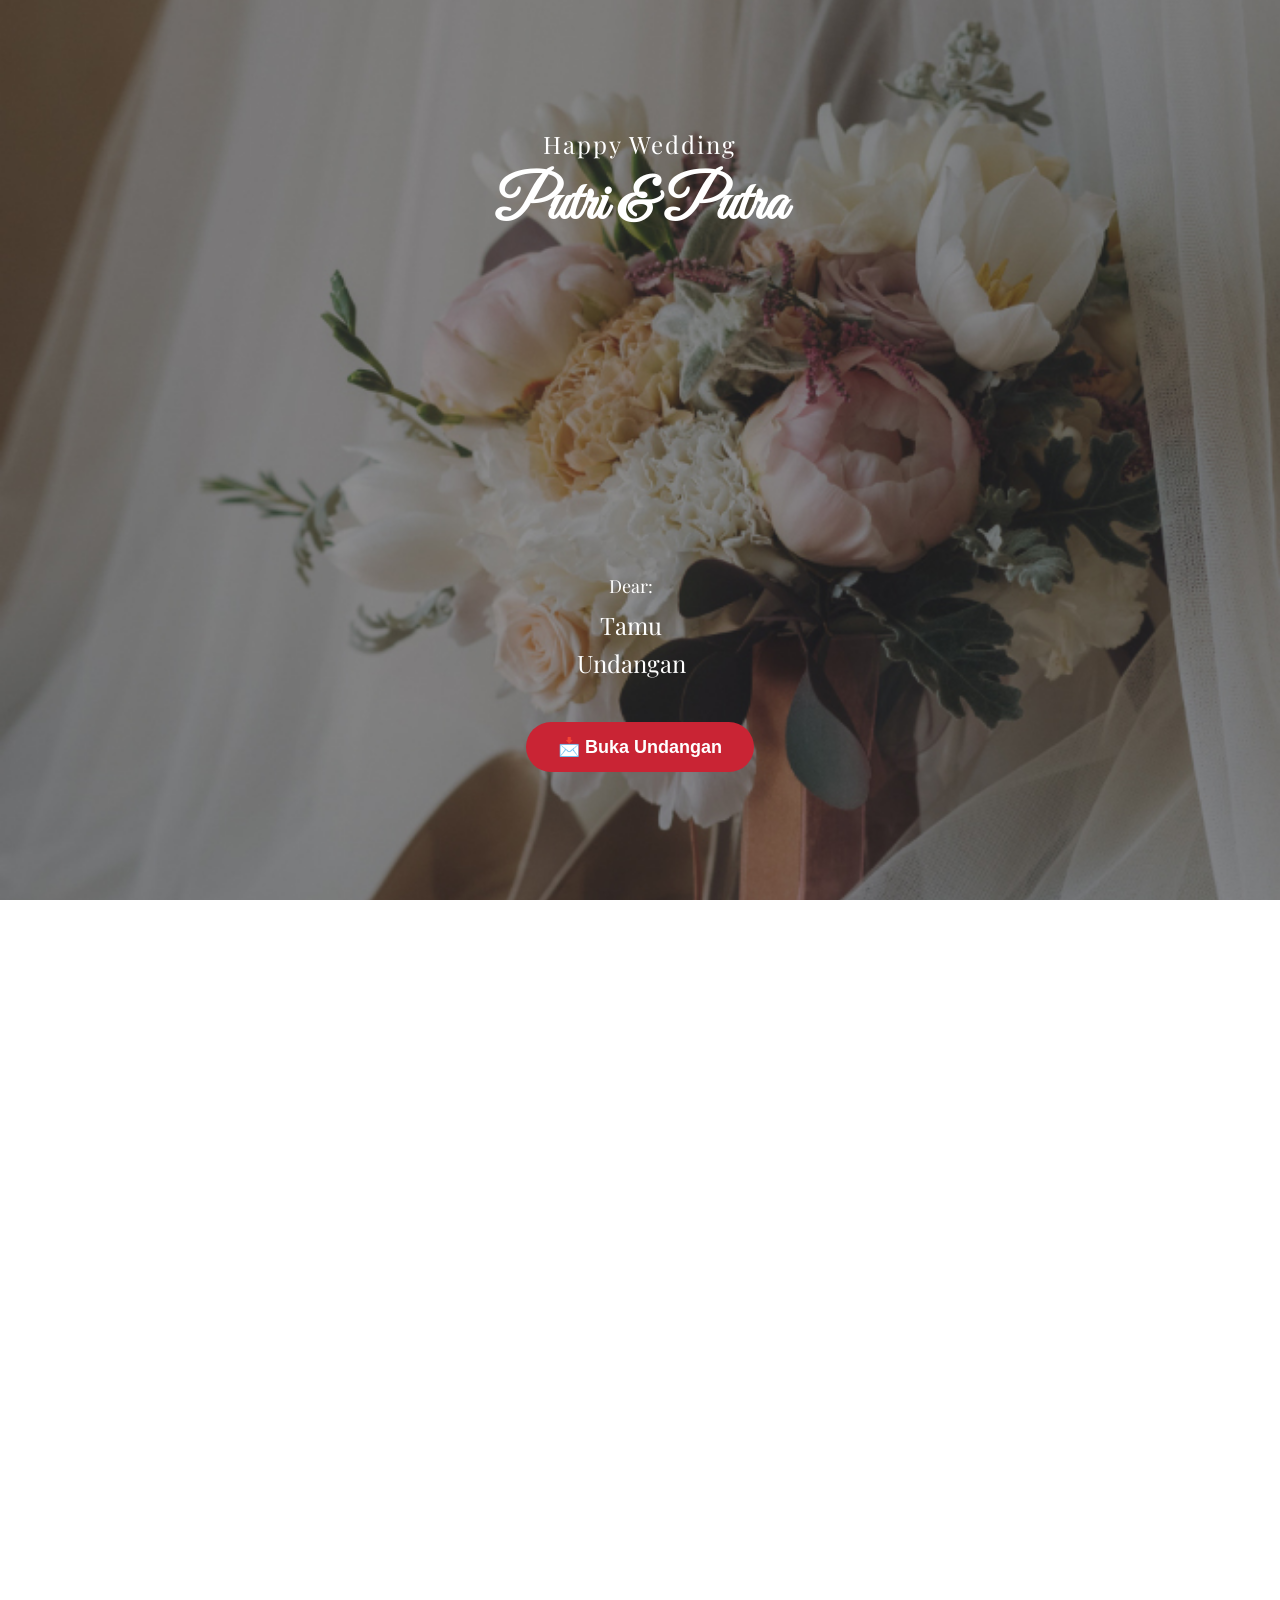
==== commit e6fb9e83: "55" ====
--- a/index.html
+++ b/index.html
@@ -160,6 +160,11 @@
     <p class="couple-message reveal">
       Putra Bpk. Sentosa dan Ibu Maya
     </p>
+        <div class="couple-sosmed reveal">
+      <a href="https://vm.tiktok.com/ZSHnGLGu9ym54-qNUhb/" target="_blank">
+        <i class="fab fa-instagram"></i>
+      </a>
+    </div>
   </div>
 </section>
 
@@ -279,6 +284,39 @@
 </div>
 </section>
 
+
+<!-- ===== SECTION GALLERY ===== -->
+<section id="gallery" class="reveal">
+  <!-- bunga dekorasi atas -->
+  <div class="gallery-decor-top">
+    <img src="bunga.png" alt="Bunga Dekorasi">
+  </div>
+
+  <h2 class="gallery-title reveal">Gallery</h2>
+
+  <div class="gallery-grid">
+    <!-- Baris 1 -->
+    <div class="gallery-item tall">
+      <img src="foto1.png" alt="Gallery 1">
+    </div>
+    <div class="gallery-item tall">
+      <img src="foto2.png" alt="Gallery 2">
+    </div>
+
+    <!-- Baris 2 -->
+    <div class="gallery-item wide">
+      <img src="foto1.png" alt="Gallery 3">
+    </div>
+
+    <!-- Baris 3 -->
+    <div class="gallery-item wide">
+      <img src="foto2.png" alt="Gallery 4">
+    </div>
+  </div>
+</section>
+
+
+
 <!-- ===== SECTION PENUTUP ===== -->
 <section id="penutup" class="reveal">
     <!-- Bunga Atas -->
--- a/style.css
+++ b/style.css
@@ -998,6 +998,80 @@
 }
 
 
+/* ===== SECTION GALLERY ===== */
+#gallery {
+  position: relative;
+  background: url("texture5.png") no-repeat center center/cover;
+  min-height: 200vh;
+  display: flex;
+  justify-content: center;
+  align-items: center;
+  text-align: center;
+  padding: 60px 20px;
+  color: #333;
+}
+
+.gallery-title {
+  font-family: 'Great Vibes', cursive;
+  font-size: 36px;
+  color: #fff;
+  margin-bottom: 30px;
+}
+
+.gallery-grid {
+  display: grid;
+  grid-template-columns: repeat(2, 1fr);
+  gap: 15px;
+  max-width: 1000px;
+  margin: 0 auto;
+  grid-auto-flow: dense;
+}
+
+.gallery-item {
+  position: relative;
+  overflow: hidden;
+  border-radius: 15px;
+}
+
+.gallery-item img {
+  width: 100%;
+  height: 100%;
+  object-fit: cover;
+  transition: transform .4s ease;
+}
+
+.gallery-item img:hover {
+  transform: scale(1.05);
+}
+
+/* Ukuran khusus */
+.gallery-item.tall {
+  grid-row: span 2; /* tall isi 2 baris */
+}
+
+.gallery-item.wide {
+  grid-column: span 2; /* wide isi 2 kolom */
+}
+
+.gallery-decor-top {
+  position: absolute;
+  width: 100%;
+  left: 50%;
+  transform: translateX(-50%);
+  line-height: 0;
+  z-index: 5; /* di atas background tapi di bawah konten */
+    top: -60px;
+}
+
+.gallery-decor-top img {
+  display: block;
+  margin: 0 auto;
+  max-width: 700px; /* samakan dengan section-divider */
+  width: 100%;
+  height: auto;
+}
+
+
 /* ===== SECTION PENUTUP ===== */
 #penutup {
   position: relative;
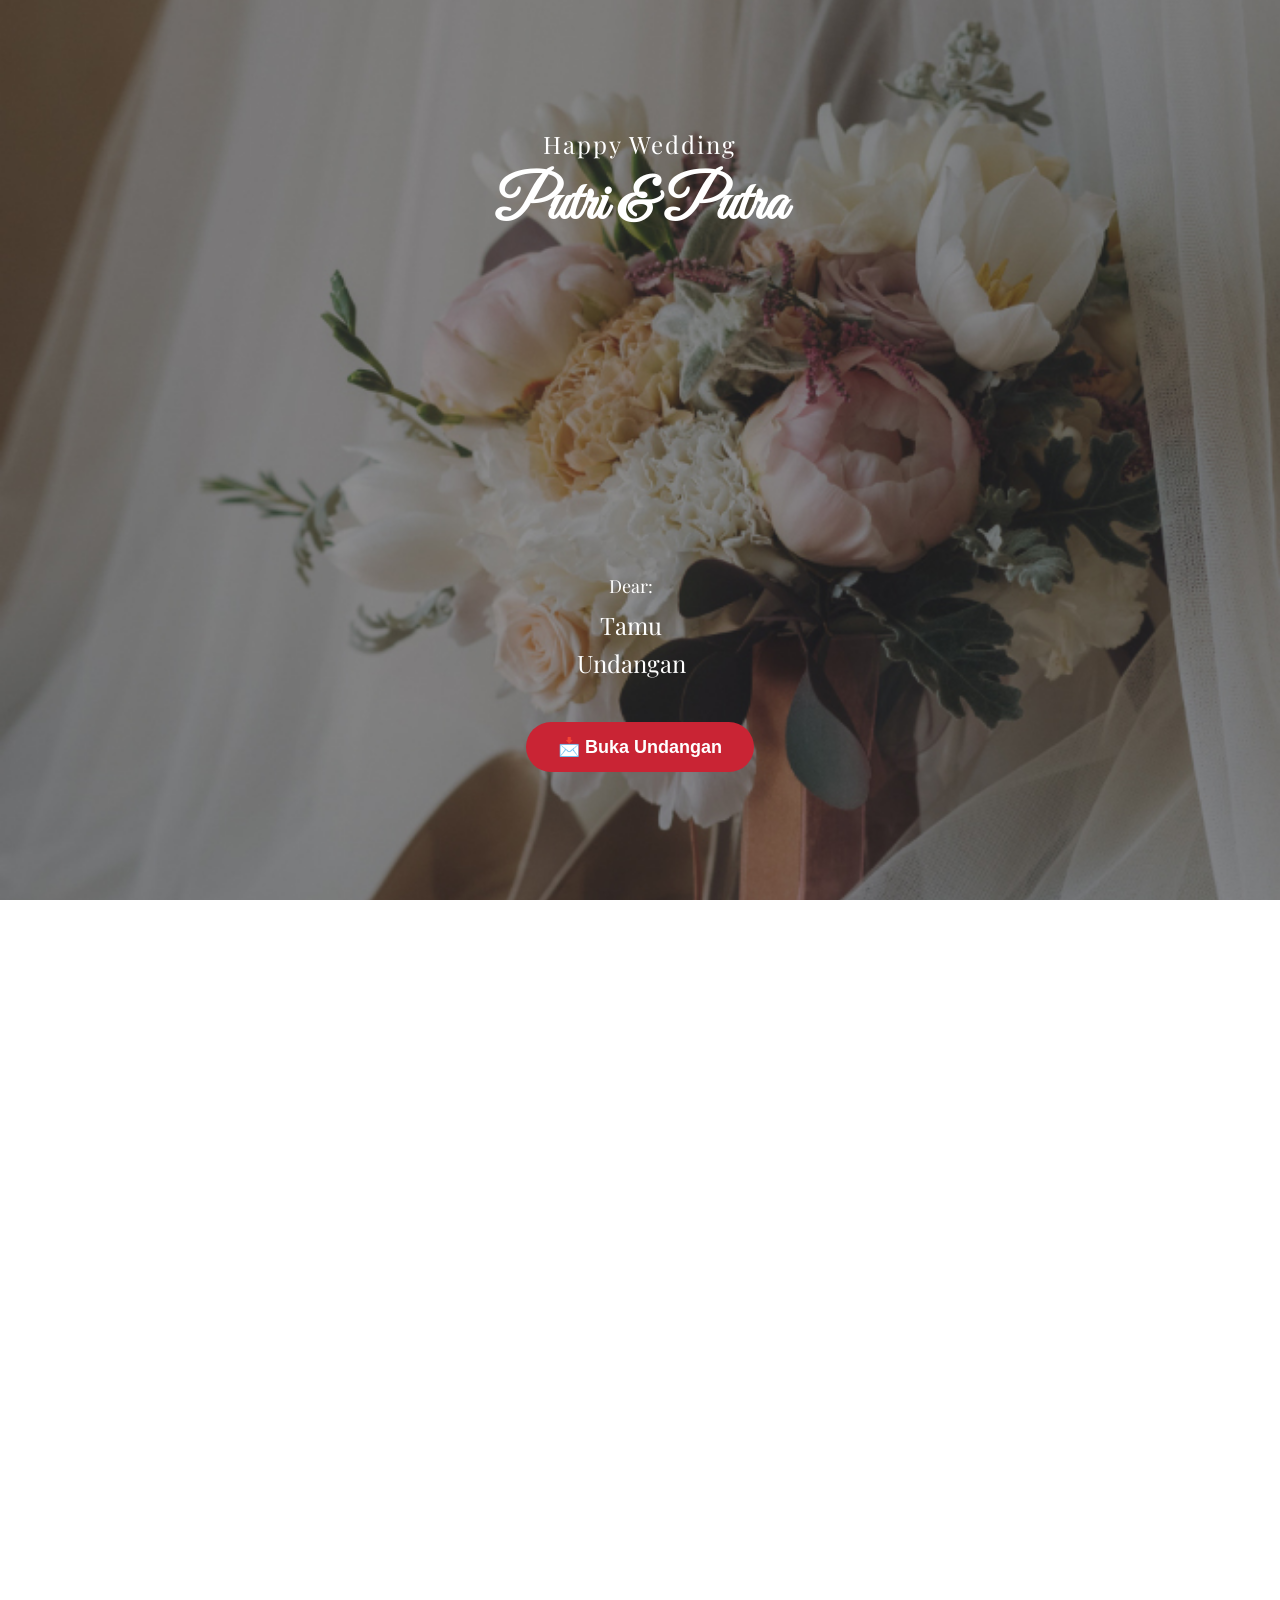
==== commit b41ec532: "gambar pengantin" ====
--- a/index.html
+++ b/index.html
@@ -303,14 +303,31 @@
       <img src="foto2.png" alt="Gallery 2">
     </div>
 
+        <!-- Baris 1 -->
+    <div class="gallery-item tall">
+      <img src="foto4.png" alt="Gallery 1">
+    </div>
+    <div class="gallery-item tall">
+      <img src="foto6.png" alt="Gallery 2">
+    </div>
+
     <!-- Baris 2 -->
     <div class="gallery-item wide">
-      <img src="foto1.png" alt="Gallery 3">
+      <img src="foto3.png" alt="Gallery 3">
     </div>
 
     <!-- Baris 3 -->
     <div class="gallery-item wide">
-      <img src="foto2.png" alt="Gallery 4">
+      <img src="foto4.png" alt="Gallery 4">
+
+          <!-- Baris 4 -->
+    <div class="gallery-item wide">
+      <img src="foto5.png" alt="Gallery 5">
+    </div>
+
+    <!-- Baris 5 -->
+    <div class="gallery-item wide">
+      <img src="foto6.png" alt="Gallery 6">
     </div>
   </div>
 </section>
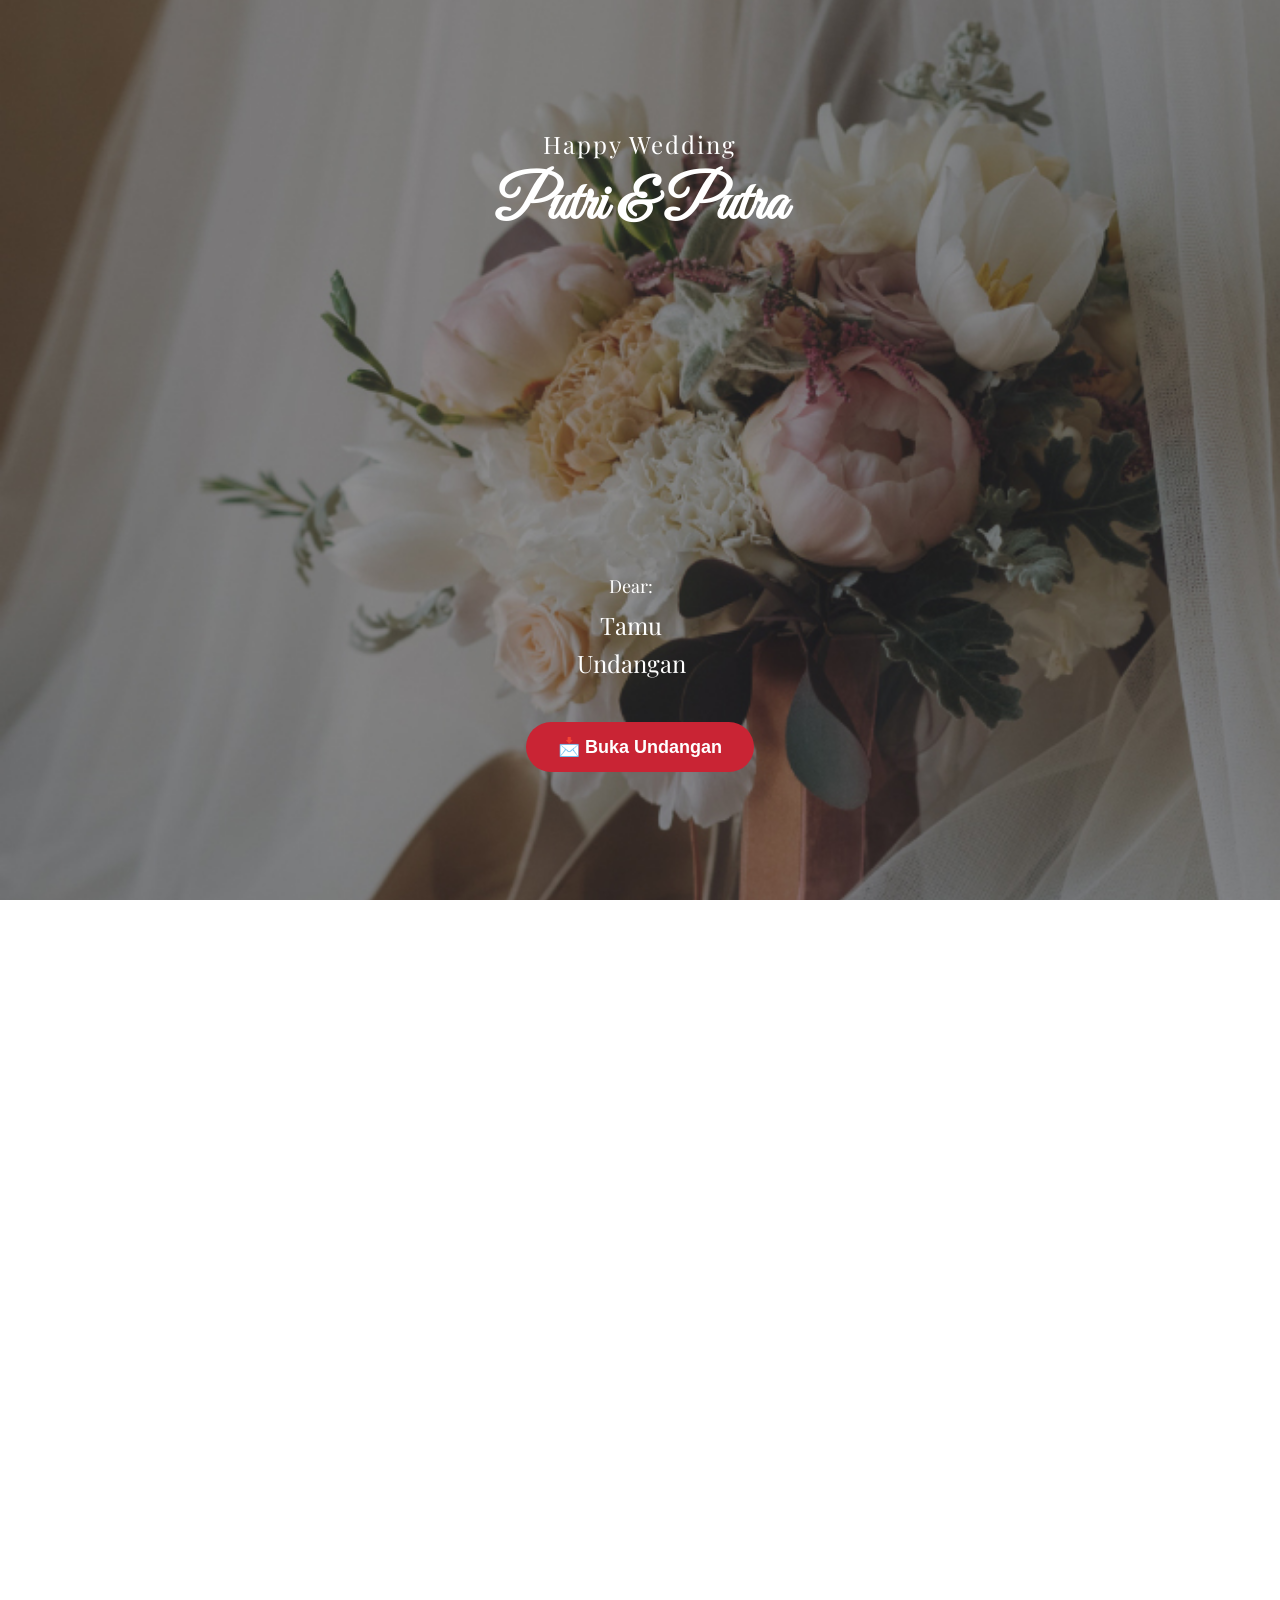
==== commit 0ea5edfd: "Update index.html" ====
--- a/index.html
+++ b/index.html
@@ -294,39 +294,40 @@
 
   <h2 class="gallery-title reveal">Gallery</h2>
 
-  <div class="gallery-grid">
+  <div class="gallery-grid reveal">
     <!-- Baris 1 -->
-    <div class="gallery-item tall">
+    <div class="gallery-item tall reveal">
       <img src="foto1.png" alt="Gallery 1">
     </div>
-    <div class="gallery-item tall">
+    <div class="gallery-item tall reveal">
       <img src="foto2.png" alt="Gallery 2">
     </div>
 
         <!-- Baris 1 -->
-    <div class="gallery-item tall">
+    <div class="gallery-item tall reveal">
       <img src="foto4.png" alt="Gallery 1">
     </div>
-    <div class="gallery-item tall">
+    <div class="gallery-item tall reveal">
       <img src="foto6.png" alt="Gallery 2">
     </div>
 
     <!-- Baris 2 -->
-    <div class="gallery-item wide">
+    <div class="gallery-item wide reveal">
       <img src="foto3.png" alt="Gallery 3">
     </div>
 
     <!-- Baris 3 -->
-    <div class="gallery-item wide">
+    <div class="gallery-item wide reveal">
       <img src="foto4.png" alt="Gallery 4">
+      </div>
 
           <!-- Baris 4 -->
-    <div class="gallery-item wide">
+    <div class="gallery-item wide reveal">
       <img src="foto5.png" alt="Gallery 5">
     </div>
 
     <!-- Baris 5 -->
-    <div class="gallery-item wide">
+    <div class="gallery-item wide reveal">
       <img src="foto6.png" alt="Gallery 6">
     </div>
   </div>
@@ -394,7 +395,7 @@
 
   <!-- Musik -->
   <audio id="bg-music" loop>
-    <source src="pernikahankita.mp3" type="audio/mpeg">
+    <source src="bergemasampaiselamanya.mp3" type="audio/mpeg">
     Browser kamu tidak mendukung audio.
   </audio>
   <script src="script.js"></script>
